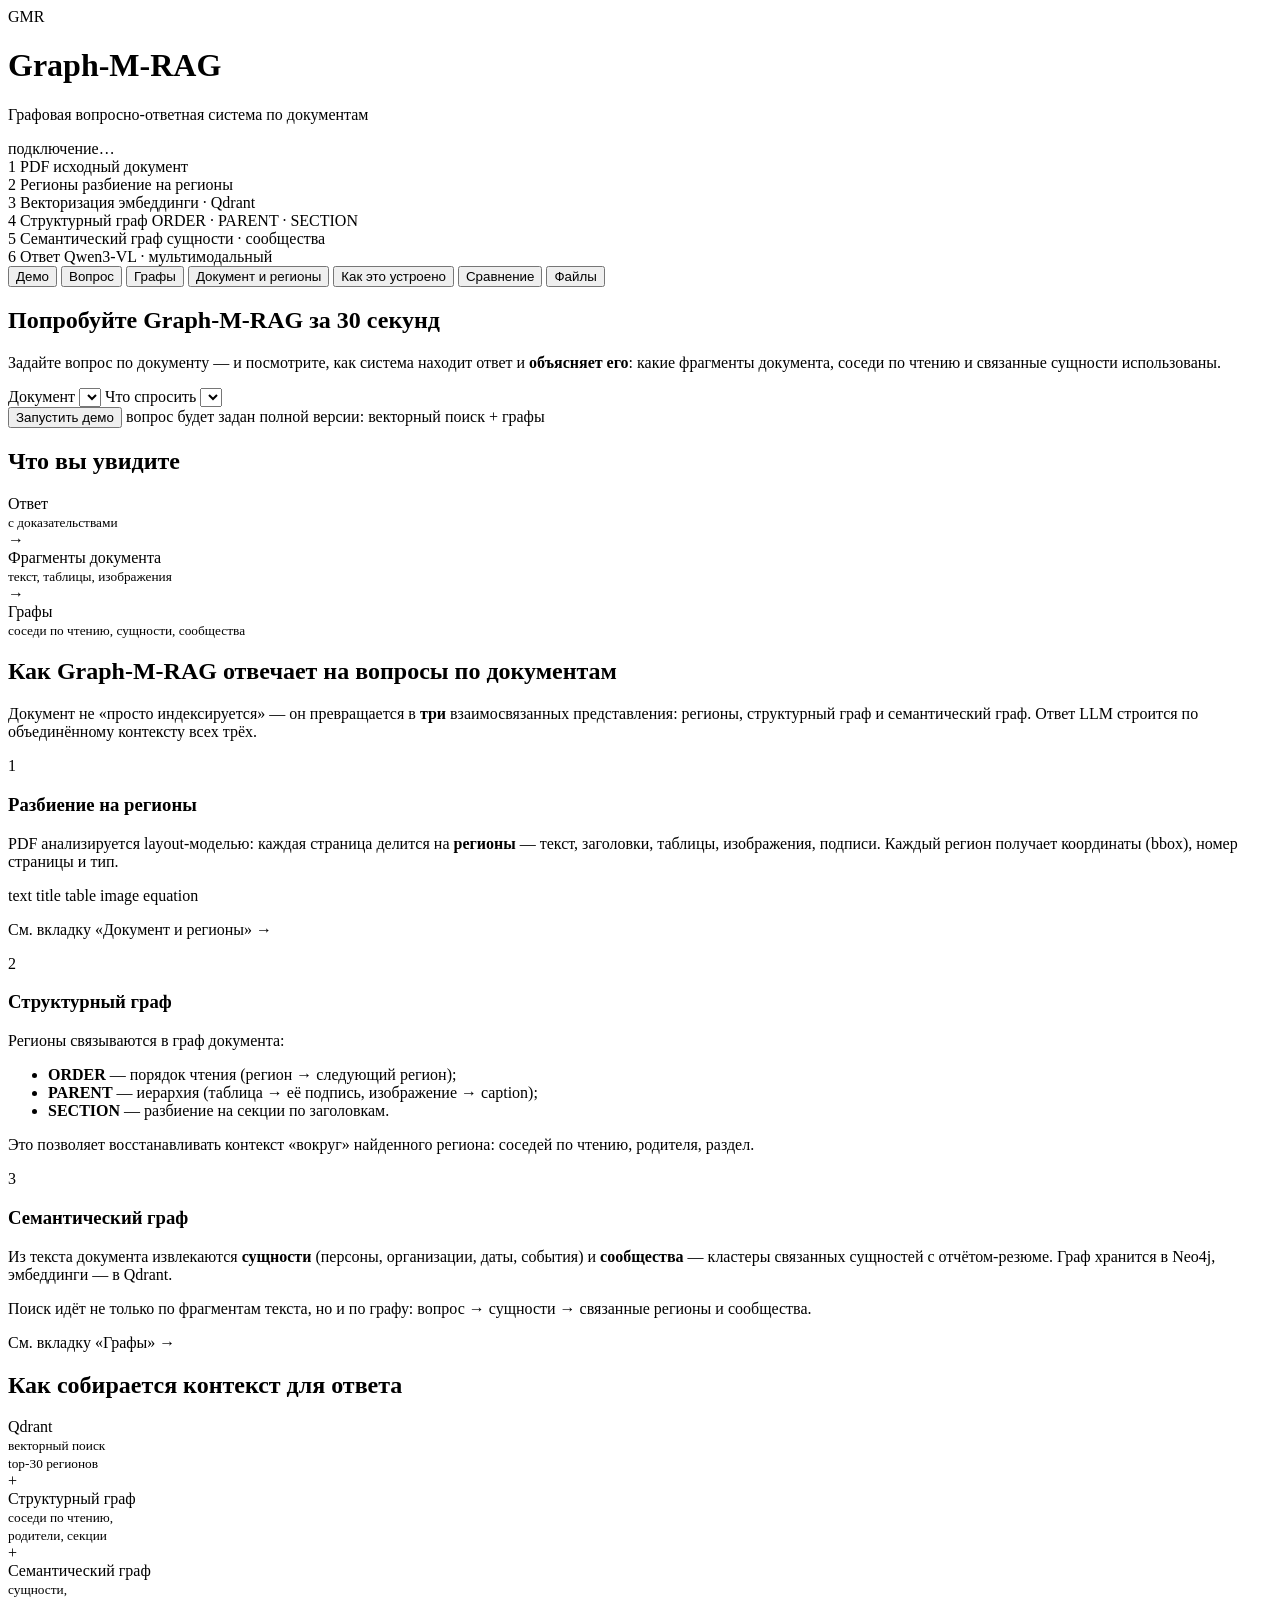
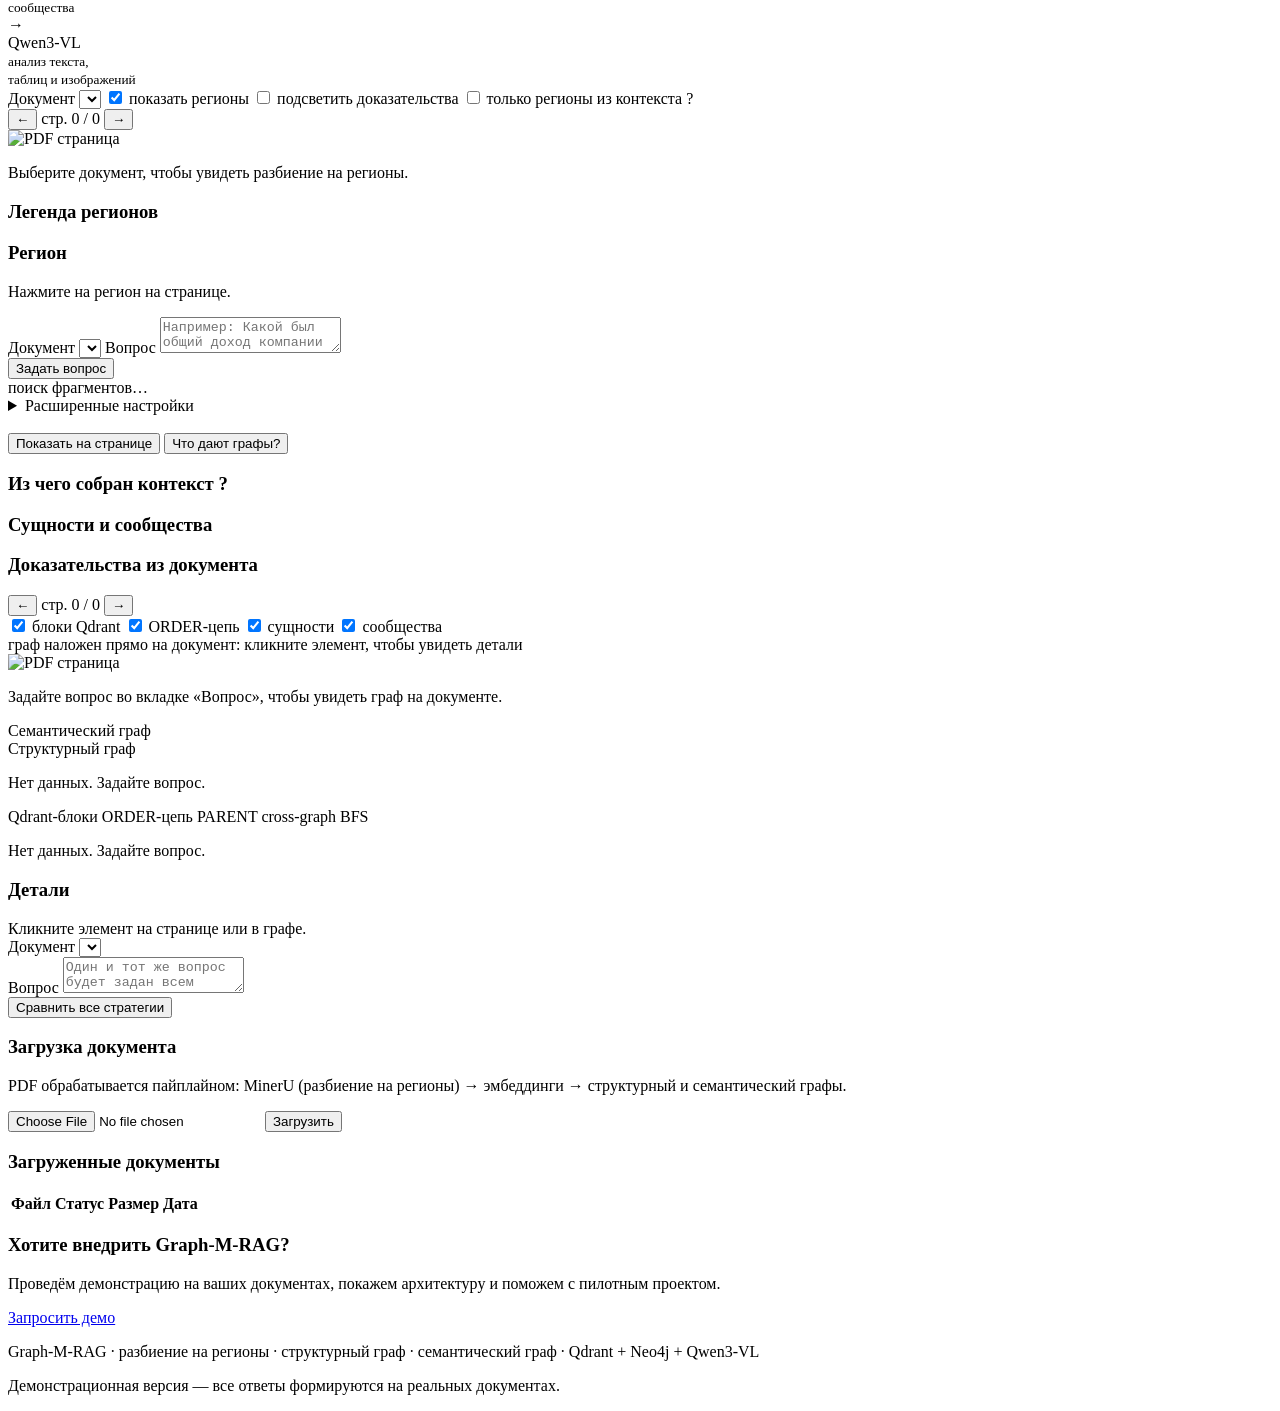
==== demo/frontend/index.html @ dc32fa29 "Demo UI overhaul for sales demos; graph and eval fixes - Demo: guided 'Демо' tab (showcase doc, samp" ====
<!DOCTYPE html>
<html lang="ru">
<head>
<meta charset="UTF-8">
<meta name="viewport" content="width=device-width, initial-scale=1.0">
<title>Graph-M-RAG — Демо</title>
<link rel="stylesheet" href="/static/styles.css">
</head>
<body>

<header class="topbar">
  <div class="brand">
    <div class="logo">GMR</div>
    <div>
      <h1>Graph-M-RAG</h1>
      <p class="tagline">Графовая вопросно-ответная система по документам</p>
    </div>
  </div>
  <div class="topbar-right">
    <span id="status-pill" class="pill pill-off">подключение…</span>
  </div>
</header>

<!-- ================= PIPELINE STRIP ================= -->
<div id="pipeline" class="pipeline">
  <div class="pstep" data-step="0">
    <span class="pdot" style="--c:#4f8cff">1</span>
    <span class="plabel">PDF</span>
    <span class="psub">исходный документ</span>
  </div>
  <div class="pstep" data-step="1">
    <span class="pdot" style="--c:#f39c12">2</span>
    <span class="plabel">Регионы</span>
    <span class="psub">разбиение на регионы</span>
  </div>
  <div class="pstep" data-step="2">
    <span class="pdot" style="--c:#3498db">3</span>
    <span class="plabel">Векторизация</span>
    <span class="psub">эмбеддинги · Qdrant</span>
  </div>
  <div class="pstep" data-step="3">
    <span class="pdot" style="--c:#3fb950">4</span>
    <span class="plabel">Структурный граф</span>
    <span class="psub">ORDER · PARENT · SECTION</span>
  </div>
  <div class="pstep" data-step="4">
    <span class="pdot" style="--c:#7c5cff">5</span>
    <span class="plabel">Семантический граф</span>
    <span class="psub">сущности · сообщества</span>
  </div>
  <div class="pstep" data-step="5">
    <span class="pdot" style="--c:#f85149">6</span>
    <span class="plabel">Ответ</span>
    <span class="psub">Qwen3-VL · мультимодальный</span>
  </div>
</div>

<nav class="tabs">
  <button class="tab active" data-tab="demo">Демо</button>
  <button class="tab" data-tab="ask">Вопрос</button>
  <button class="tab" data-tab="graphs">Графы</button>
  <button class="tab" data-tab="doc">Документ и регионы</button>
  <button class="tab" data-tab="pipeline">Как это устроено</button>
  <button class="tab" data-tab="compare">Сравнение</button>
  <button class="tab" data-tab="docs">Файлы</button>
</nav>

<main>

  <!-- ================= DEMO ================= -->
  <section id="tab-demo" class="tabview active">
    <div class="hero">
      <h2>Попробуйте Graph-M-RAG за 30 секунд</h2>
      <p>Задайте вопрос по документу — и посмотрите, как система находит
         ответ и <b>объясняет его</b>: какие фрагменты документа, соседи по
         чтению и связанные сущности использованы.</p>
    </div>

    <div class="card">
      <div class="form-row">
        <label>Документ
          <select id="demo-doc" class="input"></select>
        </label>
        <label>Что спросить
          <select id="demo-question" class="input"></select>
        </label>
      </div>
      <div id="demo-categories" class="demo-cats"></div>
      <div class="form-row">
        <button id="demo-btn" class="btn btn-primary btn-lg">Запустить демо</button>
        <span class="hint">вопрос будет задан полной версии: векторный поиск + графы</span>
      </div>
    </div>

    <div class="hero hero-2">
      <h2>Что вы увидите</h2>
      <div class="ctx-flow">
        <div class="ctx-node" style="--c:#3498db">Ответ<br><small>с доказательствами</small></div>
        <div class="ctx-arrow">→</div>
        <div class="ctx-node" style="--c:#3fb950">Фрагменты документа<br><small>текст, таблицы, изображения</small></div>
        <div class="ctx-arrow">→</div>
        <div class="ctx-node" style="--c:#7c5cff">Графы<br><small>соседи по чтению, сущности, сообщества</small></div>
      </div>
    </div>
  </section>

  <!-- ================= PIPELINE ================= -->
  <section id="tab-pipeline" class="tabview active">
    <div class="hero">
      <h2>Как Graph-M-RAG отвечает на вопросы по документам</h2>
      <p>Документ не «просто индексируется» — он превращается в <b>три</b>
         взаимосвязанных представления: регионы, структурный граф и семантический
         граф. Ответ LLM строится по объединённому контексту всех трёх.</p>
    </div>

    <div class="pipe-cards">
      <div class="pipe-card" style="--c:#f39c12">
        <div class="pipe-num">1</div>
        <h3>Разбиение на регионы</h3>
        <p>PDF анализируется layout-моделью: каждая страница делится на
           <b>регионы</b> — текст, заголовки, таблицы, изображения, подписи.
           Каждый регион получает координаты (bbox), номер страницы и тип.</p>
        <div class="pipe-tags">
          <span class="ptag" style="--c:#3498db">text</span>
          <span class="ptag" style="--c:#9b59b6">title</span>
          <span class="ptag" style="--c:#e67e22">table</span>
          <span class="ptag" style="--c:#27ae60">image</span>
          <span class="ptag" style="--c:#e74c3c">equation</span>
        </div>
        <p class="pipe-link" data-target="doc">См. вкладку «Документ и регионы» →</p>
      </div>

      <div class="pipe-card" style="--c:#3fb950">
        <div class="pipe-num">2</div>
        <h3>Структурный граф</h3>
        <p>Регионы связываются в граф документа:</p>
        <ul class="pipe-list">
          <li><b>ORDER</b> — порядок чтения (регион → следующий регион);</li>
          <li><b>PARENT</b> — иерархия (таблица → её подпись, изображение → caption);</li>
          <li><b>SECTION</b> — разбиение на секции по заголовкам.</li>
        </ul>
        <p>Это позволяет восстанавливать контекст «вокруг» найденного региона:
           соседей по чтению, родителя, раздел.</p>
      </div>

      <div class="pipe-card" style="--c:#7c5cff">
        <div class="pipe-num">3</div>
        <h3>Семантический граф</h3>
        <p>Из текста документа извлекаются <b>сущности</b> (персоны, организации,
           даты, события) и <b>сообщества</b> — кластеры связанных сущностей с
           отчётом-резюме. Граф хранится в Neo4j, эмбеддинги — в Qdrant.</p>
        <p>Поиск идёт не только по фрагментам текста, но и по графу:
           вопрос → сущности → связанные регионы и сообщества.</p>
        <p class="pipe-link" data-target="graphs">См. вкладку «Графы» →</p>
      </div>
    </div>

    <div class="hero hero-2">
      <h2>Как собирается контекст для ответа</h2>
      <div class="ctx-flow">
        <div class="ctx-node" style="--c:#3498db">Qdrant<br><small>векторный поиск<br>top-30 регионов</small></div>
        <div class="ctx-arrow">+</div>
        <div class="ctx-node" style="--c:#3fb950">Структурный граф<br><small>соседи по чтению,<br>родители, секции</small></div>
        <div class="ctx-arrow">+</div>
        <div class="ctx-node" style="--c:#7c5cff">Семантический граф<br><small>сущности,<br>сообщества</small></div>
        <div class="ctx-arrow">→</div>
        <div class="ctx-node ctx-llm" style="--c:#f85149">Qwen3-VL<br><small>анализ текста,<br>таблиц и изображений</small></div>
      </div>
    </div>
  </section>

  <!-- ================= DOC / REGIONS ================= -->
  <section id="tab-doc" class="tabview">
    <div class="card doc-toolbar">
      <label>Документ
        <select id="doc-select" class="input"></select>
      </label>
      <label class="chk"><input type="checkbox" id="doc-show-regions" checked> показать регионы</label>
      <label class="chk"><input type="checkbox" id="doc-show-evidence"> подсветить доказательства</label>
      <label class="chk"><input type="checkbox" id="doc-context-only"> только регионы из контекста <span class="tip" title="Показывать лишь те фрагменты, которые использовались при ответе">?</span></label>
      <div class="pager">
        <button id="doc-prev" class="btn btn-sm">←</button>
        <span id="doc-page-ind" class="hint">стр. 0 / 0</span>
        <button id="doc-next" class="btn btn-sm">→</button>
      </div>
    </div>

    <div class="doc-layout">
      <div id="doc-viewer" class="doc-viewer">
        <img id="doc-img" alt="PDF страница" />
        <div id="doc-overlay" class="doc-overlay"></div>
        <p id="doc-empty" class="hint">Выберите документ, чтобы увидеть разбиение на регионы.</p>
      </div>
      <div id="doc-side" class="doc-side">
        <div class="card">
          <h3>Легенда регионов</h3>
          <div id="doc-legend" class="legend"></div>
        </div>
        <div class="card">
          <h3>Регион</h3>
          <p id="doc-region-info" class="hint">Нажмите на регион на странице.</p>
        </div>
      </div>
    </div>
  </section>

  <!-- ================= ASK ================= -->
  <section id="tab-ask" class="tabview">
    <div class="card">
      <div class="form-row">
        <label>Документ <select id="ask-doc" class="input"></select></label>
        <label>Вопрос
          <textarea id="ask-question" class="input" rows="2"
            placeholder="Например: Какой был общий доход компании в 2023 году?"></textarea>
        </label>
      </div>
      <div class="form-row">
        <button id="ask-btn" class="btn btn-primary btn-lg">Задать вопрос</button>
        <span id="ask-status" class="hint"></span>
      </div>
      <div id="ask-progress" class="ask-progress hidden">
        <div class="progress-track"><div id="ask-progress-bar" class="progress-bar"></div></div>
        <span id="ask-progress-label" class="hint">поиск фрагментов…</span>
      </div>
      <details class="adv">
        <summary>Расширенные настройки</summary>
        <div class="form-row">
          <label>Стратегия <select id="ask-strategy" class="input"></select></label>
        </div>
        <div class="ask-opts">
          <label class="chk"><input type="checkbox" id="ask-reranker"> API-реранкер <span class="tip" title="Переупорядочивает найденные фрагменты специальной моделью">?</span></label>
          <label class="chk"><input type="checkbox" id="ask-mmr"> MMR-реранкер <span class="tip" title="Делает набор фрагментов более разнообразным">?</span></label>
        </div>
      </details>
    </div>

    <div id="ask-result" class="result hidden">
      <div class="card answer-card">
        <div class="answer-head">
          <div>
            <h3 id="answer-strategy"></h3>
            <div id="answer-timing" class="timing"></div>
          </div>
          <div class="answer-actions">
            <span id="answer-evidence-badge" class="badge hidden"></span>
            <button id="ask-show-evidence" class="btn btn-sm">Показать на странице</button>
            <button id="ask-compare" class="btn btn-sm">Что дают графы?</button>
          </div>
        </div>
        <p id="answer-text" class="answer-text"></p>
        <div id="ask-compare-block" class="compare-block hidden"></div>
      </div>

      <div class="card">
        <h3>Из чего собран контекст <span class="tip" title="Какие источники информации использовала система для ответа">?</span></h3>
        <div id="ctx-composition" class="ctx-comp"></div>
      </div>

      <div class="card">
        <h3>Сущности и сообщества</h3>
        <div id="answer-entities" class="chips"></div>
      </div>

      <div class="card">
        <h3>Доказательства из документа</h3>
        <div id="answer-evidence" class="evidence"></div>
      </div>
    </div>
  </section>

  <!-- ================= GRAPHS ================= -->
  <section id="tab-graphs" class="tabview">
    <div class="card graph-toolbar">
      <div class="pager">
        <button id="graph-prev" class="btn btn-sm">←</button>
        <span id="graph-page-ind" class="hint">стр. 0 / 0</span>
        <button id="graph-next" class="btn btn-sm">→</button>
      </div>
      <div class="graph-layers">
        <label class="chk"><input type="checkbox" id="gl-blocks" checked> блоки Qdrant</label>
        <label class="chk"><input type="checkbox" id="gl-order" checked> ORDER-цепь</label>
        <label class="chk"><input type="checkbox" id="gl-entities" checked> сущности</label>
        <label class="chk"><input type="checkbox" id="gl-communities" checked> сообщества</label>
      </div>
      <span class="hint">граф наложен прямо на документ: кликните элемент, чтобы увидеть детали</span>
    </div>

    <div class="graphs-main">
      <div class="graph-doc">
        <div id="graph-viewer" class="doc-viewer">
          <img id="graph-img" alt="PDF страница" />
          <div id="graph-overlay" class="doc-overlay"></div>
          <div id="graph-edges" class="graph-edges"></div>
          <p id="graph-empty" class="hint">Задайте вопрос во вкладке «Вопрос», чтобы увидеть граф на документе.</p>
        </div>
      </div>
      <div class="graph-side">
        <div class="card graph-tabs">
          <div class="gtab active" data-gtab="sem">Семантический граф</div>
          <div class="gtab" data-gtab="struct">Структурный граф</div>
        </div>
        <div class="card graph-tab-panel gpanel-sem active">
          <div id="sem-graph" class="graph-box g-force">
            <p class="hint">Нет данных. Задайте вопрос.</p>
          </div>
        </div>
        <div class="card graph-tab-panel gpanel-struct">
          <div class="graph-legend">
            <span><i style="background:#3498db"></i>Qdrant-блоки</span>
            <span><i style="background:#3fb950"></i>ORDER-цепь</span>
            <span><i style="background:#8b6bff"></i>PARENT</span>
            <span><i style="background:#9b59b6"></i>cross-graph</span>
            <span><i style="background:#1abc9c"></i>BFS</span>
          </div>
          <div id="struct-graph" class="graph-box g-force">
            <p class="hint">Нет данных. Задайте вопрос.</p>
          </div>
        </div>
        <div class="card">
          <h3>Детали</h3>
          <div id="graph-detail" class="graph-detail">Кликните элемент на странице или в графе.</div>
        </div>
      </div>
    </div>
  </section>

  <!-- ================= COMPARE ================= -->
  <section id="tab-compare" class="tabview">
    <div class="card">
      <div class="form-row">
        <label>Документ <select id="cmp-doc" class="input"></select></label>
      </div>
      <label>Вопрос
        <textarea id="cmp-question" class="input" rows="2"
          placeholder="Один и тот же вопрос будет задан всем стратегиям"></textarea>
      </label>
      <div class="form-row">
        <button id="cmp-btn" class="btn btn-primary">Сравнить все стратегии</button>
        <span id="cmp-status" class="hint"></span>
      </div>
    </div>
    <div id="cmp-grid" class="cmp-grid"></div>
  </section>

  <!-- ================= FILES ================= -->
  <section id="tab-docs" class="tabview">
    <div class="card">
      <h3>Загрузка документа</h3>
      <p class="hint">PDF обрабатывается пайплайном: MinerU (разбиение на регионы)
        → эмбеддинги → структурный и семантический графы.</p>
      <input type="file" id="upload-input" accept=".pdf" class="input-file">
      <button id="upload-btn" class="btn btn-primary">Загрузить</button>
      <span id="upload-status" class="hint"></span>
    </div>
    <div class="card">
      <h3>Загруженные документы</h3>
      <table class="files-table">
        <thead><tr><th>Файл</th><th>Статус</th><th>Размер</th><th>Дата</th></tr></thead>
        <tbody id="files-body"></tbody>
      </table>
    </div>
  </section>

</main>

<div class="cta">
  <div>
    <h3>Хотите внедрить Graph-M-RAG?</h3>
    <p>Проведём демонстрацию на ваших документах, покажем архитектуру
       и поможем с пилотным проектом.</p>
  </div>
  <a class="btn btn-primary" href="mailto:demo@graph-m-rag.ru?subject=Graph-M-RAG%20демо">Запросить демо</a>
</div>

<footer class="footer">
  <p>Graph-M-RAG · разбиение на регионы · структурный граф · семантический граф · Qdrant + Neo4j + Qwen3-VL</p>
  <p class="hint">Демонстрационная версия — все ответы формируются на реальных документах.</p>
</footer>

<script src="/static/vendor/d3.v7.min.js"></script>
<script src="/static/app.js"></script>
</body>
</html>
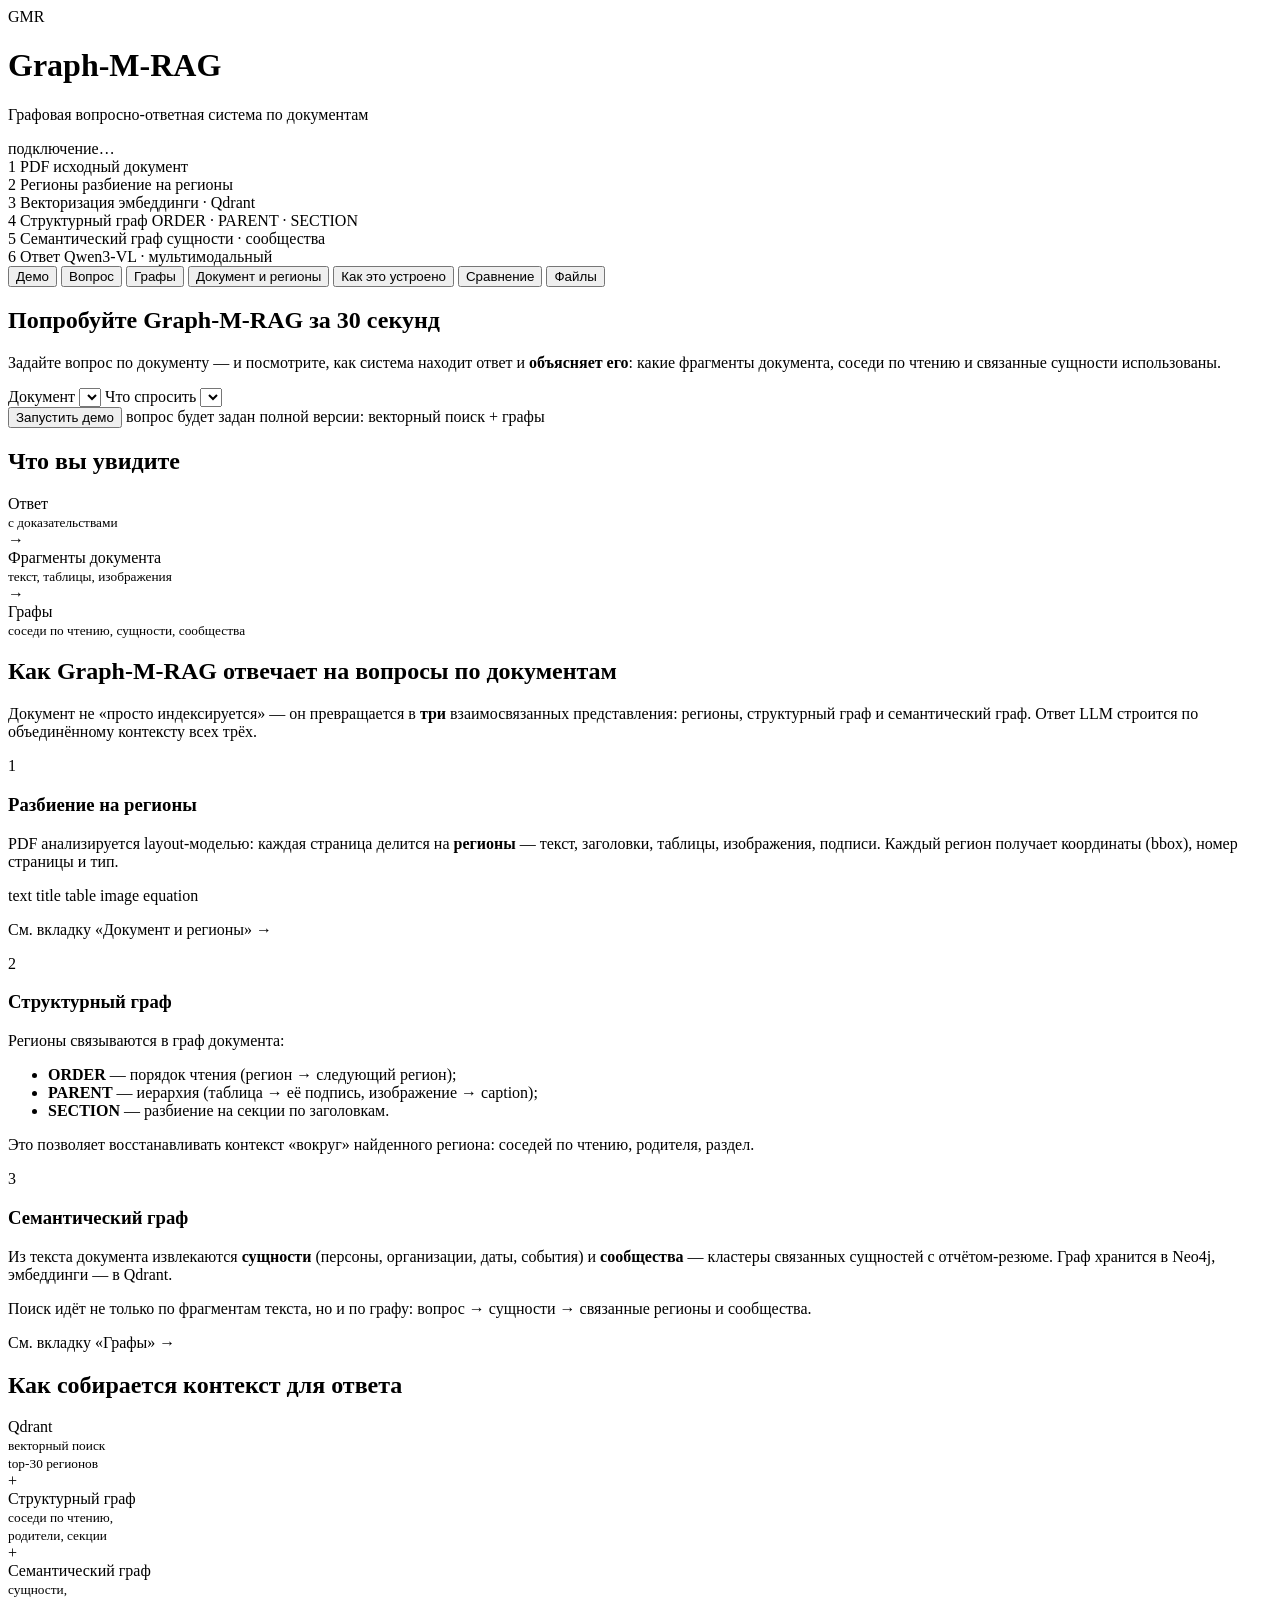
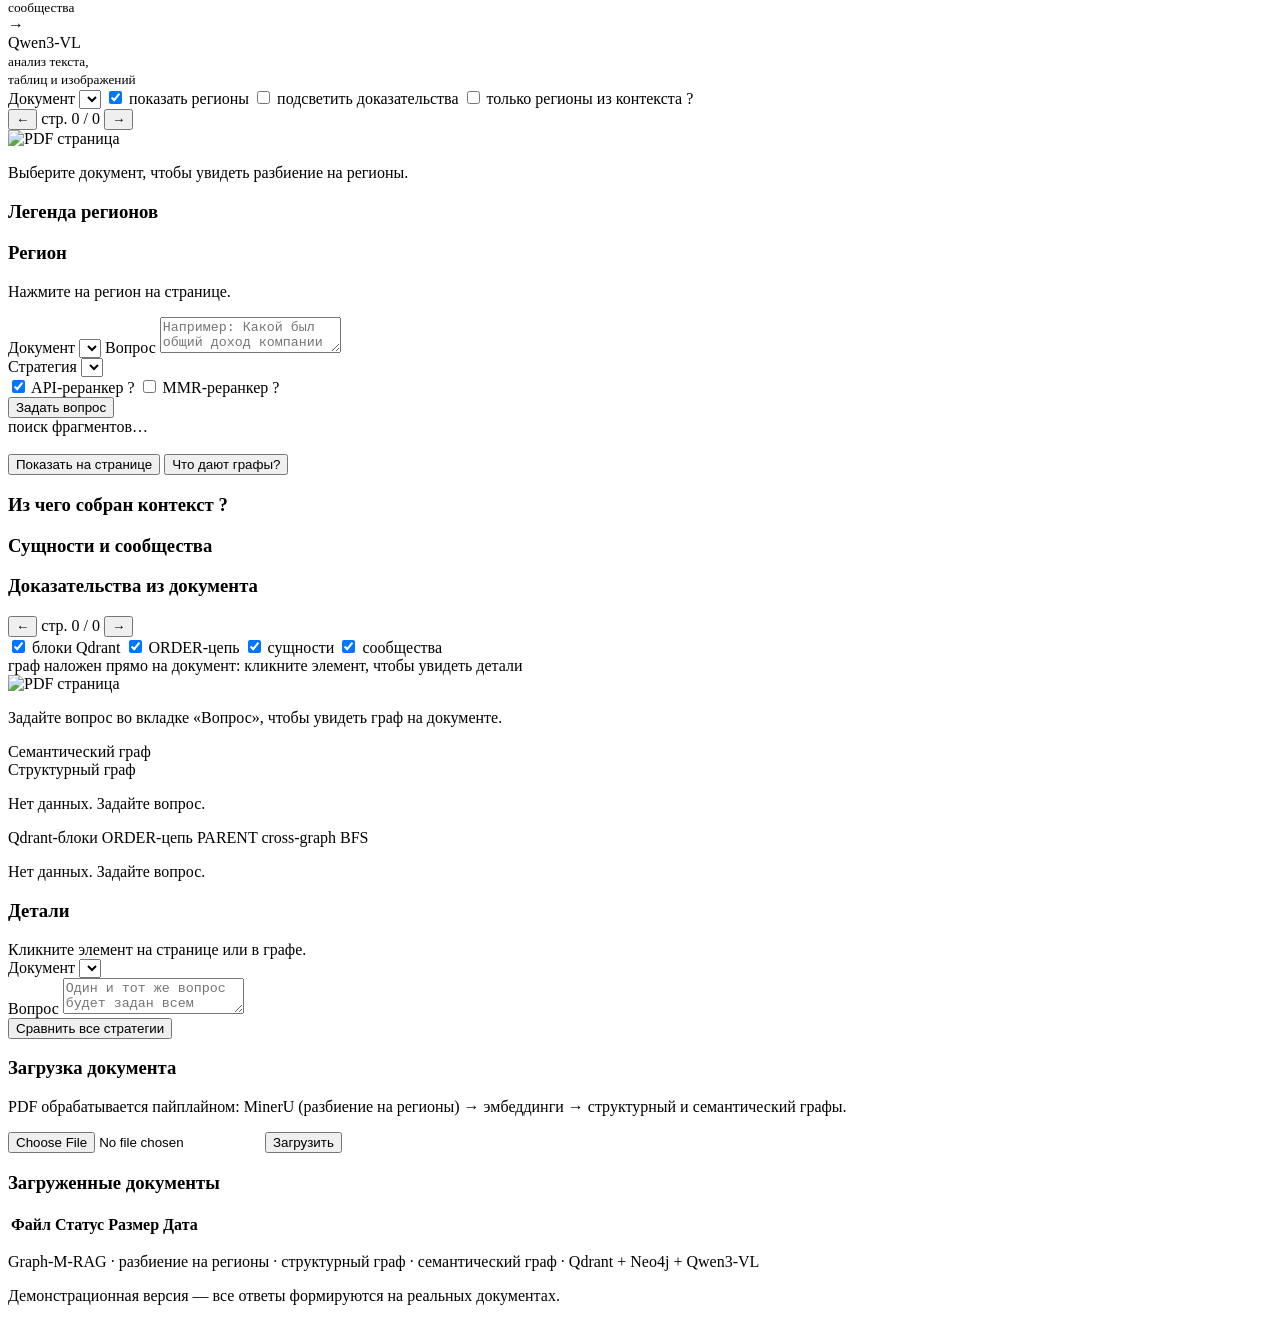
==== commit 4d00fab4: "Graph-M-Rag v0.3" ====
--- a/demo/frontend/index.html
+++ b/demo/frontend/index.html
@@ -207,7 +207,7 @@
   <!-- ================= ASK ================= -->
   <section id="tab-ask" class="tabview">
     <div class="card">
-      <div class="form-row">
+      <div class="form-row form-top">
         <label>Документ <select id="ask-doc" class="input"></select></label>
         <label>Вопрос
           <textarea id="ask-question" class="input" rows="2"
@@ -215,6 +215,13 @@
         </label>
       </div>
       <div class="form-row">
+        <label>Стратегия <select id="ask-strategy" class="input"></select></label>
+      </div>
+      <div class="ask-opts">
+        <label class="chk"><input type="checkbox" id="ask-reranker" checked> API-реранкер <span class="tip" title="Переупорядочивает найденные фрагменты специальной моделью">?</span></label>
+        <label class="chk"><input type="checkbox" id="ask-mmr"> MMR-реранкер <span class="tip" title="Делает набор фрагментов более разнообразным">?</span></label>
+      </div>
+      <div class="form-row">
         <button id="ask-btn" class="btn btn-primary btn-lg">Задать вопрос</button>
         <span id="ask-status" class="hint"></span>
       </div>
@@ -222,16 +229,6 @@
         <div class="progress-track"><div id="ask-progress-bar" class="progress-bar"></div></div>
         <span id="ask-progress-label" class="hint">поиск фрагментов…</span>
       </div>
-      <details class="adv">
-        <summary>Расширенные настройки</summary>
-        <div class="form-row">
-          <label>Стратегия <select id="ask-strategy" class="input"></select></label>
-        </div>
-        <div class="ask-opts">
-          <label class="chk"><input type="checkbox" id="ask-reranker"> API-реранкер <span class="tip" title="Переупорядочивает найденные фрагменты специальной моделью">?</span></label>
-          <label class="chk"><input type="checkbox" id="ask-mmr"> MMR-реранкер <span class="tip" title="Делает набор фрагментов более разнообразным">?</span></label>
-        </div>
-      </details>
     </div>
 
     <div id="ask-result" class="result hidden">
@@ -363,15 +360,6 @@
 
 </main>
 
-<div class="cta">
-  <div>
-    <h3>Хотите внедрить Graph-M-RAG?</h3>
-    <p>Проведём демонстрацию на ваших документах, покажем архитектуру
-       и поможем с пилотным проектом.</p>
-  </div>
-  <a class="btn btn-primary" href="mailto:demo@graph-m-rag.ru?subject=Graph-M-RAG%20демо">Запросить демо</a>
-</div>
-
 <footer class="footer">
   <p>Graph-M-RAG · разбиение на регионы · структурный граф · семантический граф · Qdrant + Neo4j + Qwen3-VL</p>
   <p class="hint">Демонстрационная версия — все ответы формируются на реальных документах.</p>
